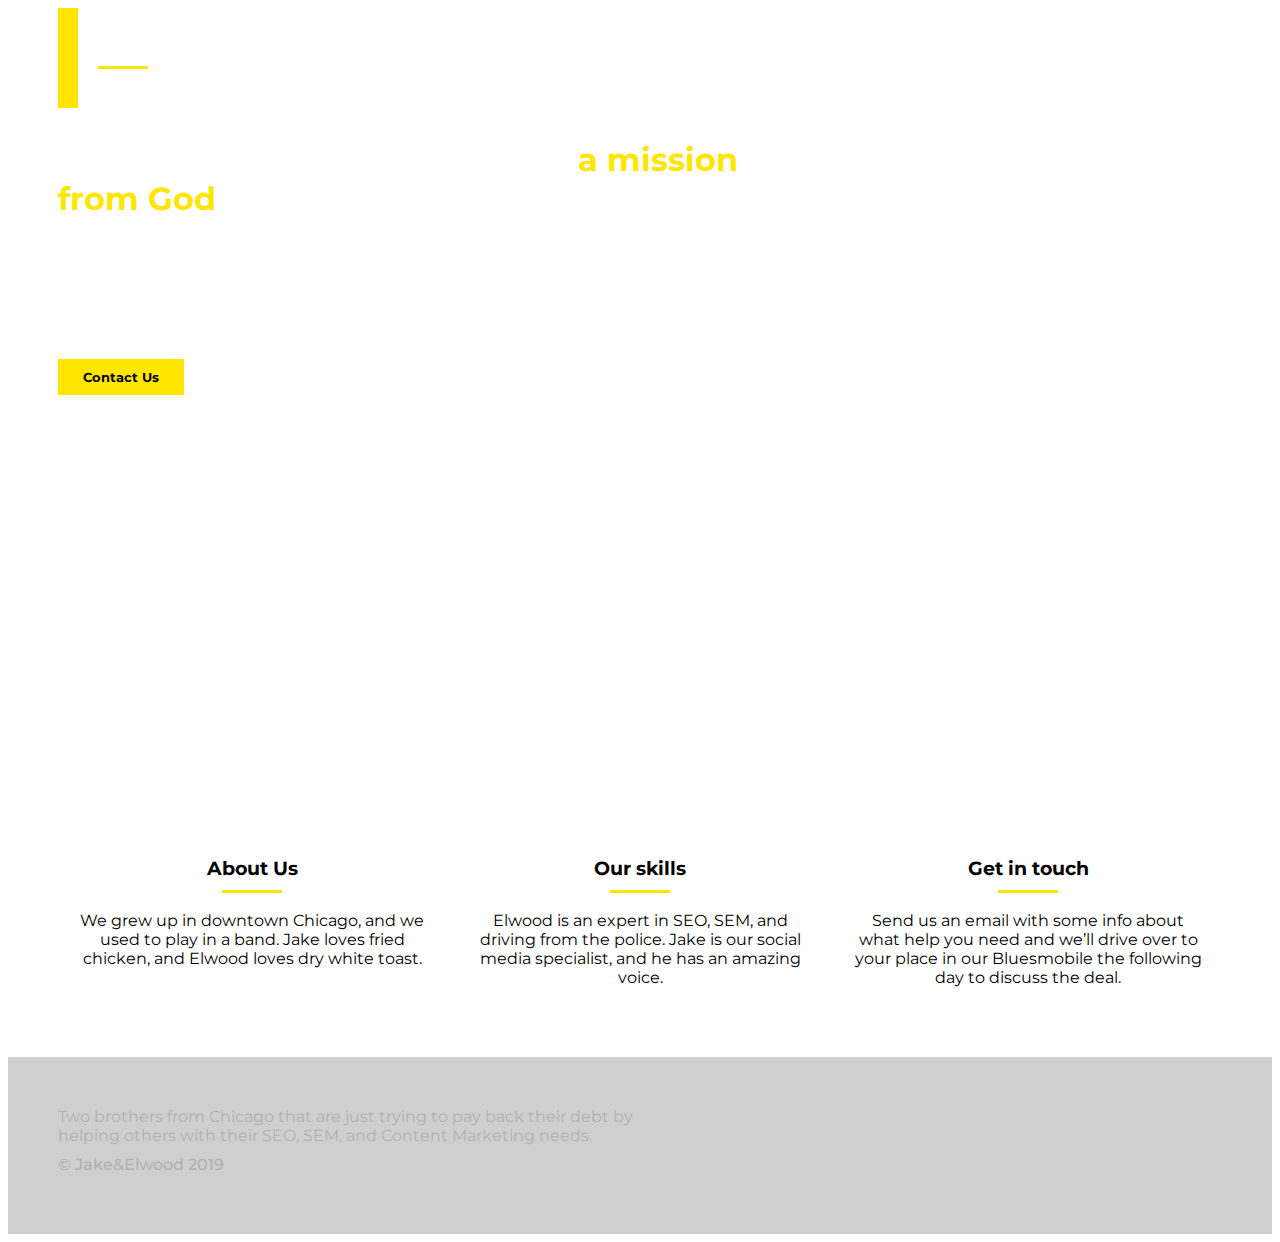
==== index.html @ 159a1af6 "corolla" ====
<!DOCTYPE html>
<html lang="en">
<head>
  <meta charset="UTF-8">
  <meta http-equiv="X-UA-Compatible" content="IE=edge">
  <meta name="viewport" content="width=device-width, initial-scale=1.0">
  <title>Document</title>
  <link rel="preconnect" href="https://fonts.googleapis.com">
  <link rel="preconnect" href="https://fonts.gstatic.com" crossorigin>
  <link href="https://fonts.googleapis.com/css2?family=Montserrat&display=swap" rel="stylesheet">
  <link rel="stylesheet" href="styles.css">
  <script src="https://kit.fontawesome.com/85235f69e0.js" crossorigin="anonymous"></script>
  <link rel="preconnect" href="https://fonts.googleapis.com">
<link rel="preconnect" href="https://fonts.gstatic.com" crossorigin>
<link href="https://fonts.googleapis.com/css2?family=Montserrat:wght@500&display=swap" rel="stylesheet">
</head>
<body>
  <div class="header">
    <div class="container">
    <ul class="navbar">
      <div class="header-logo">
        <img src="img\logo.png" alt="">
      </div>
      <nav>
      <a href="" class="currentpage">Home</a>
      <a href="">About Us</a>
      <a href="">Contact</a>
      </nav>
    </ul>
    <div class="header-content">
      <p>The only marketing agency on <span class="yellow">a mission from God</span>, fully dedicated to increase your web traffic.</p>
      <p class="about">We’re two brothers from Chicago. We can help you with SEO, SEM, content marketing and whatever else.</p>
      <button class="contact">Contact Us</button>
    </div>
  </div>
</div>
<div class="main container-flex">
  <div><h3 class="aboutunderline">About Us</h3>

    <p class="main-text">We grew up in downtown Chicago, and we used to play in a band. Jake loves fried chicken, and Elwood loves dry white toast.</p></div>
  <div><h3 class="aboutunderline">Our skills</h3>

    <p class="main-text">Elwood is an expert in SEO, SEM, and driving from the police. Jake is our social media specialist, and he has an amazing voice.</p></div>
  <div><h3 class="aboutunderline">Get in touch</h3>

    <p class="main-text">Send us an email with some info about what help you need and we’ll drive over to your place in our Bluesmobile the following day to discuss the deal.</p></div>
</div>
<div class="footer">
  <div class="container-flex bottom">
      <div class="info">
        Two brothers from Chicago that are just trying to pay back their debt by helping others with their SEO, SEM, and Content Marketing needs.

        <div class="footerend">© Jake&Elwood 2019</div>
      </div>
      <div class="logos">
        <a href=""><i class="fab fa-twitter-square"></i></a>
        <a href=""><i class="fab fa-facebook-square"></i></a>
        <a href=""><i class="fab fa-instagram-square"></i></a>
      </div>
  </div>
</div>
</body>
</html>
---- styles.css ----
.container {
    margin: 0 50px;
}

.container-flex {
    margin: 0 50px;
    display: flex;
}

.header {
    background-image: url(img/hero-bg.jpg);
    height: 90vh;
    background-repeat: no-repeat;
    margin-bottom: 0;
}

.navbar {
    display: flex;
    flex-direction: row;
    list-style: none;
    align-items: center;
}

.navbar a {
    margin: 0 20px;
    font-family: Montserrat;
    text-decoration: none;
    color: white;
}

.header-logo {
    padding: 10px;
    display: flex;
    flex-direction: column;
    justify-content: flex-end;
    background-color: #FFE600;
    height: 80px;
}

nav {
    display: flex;
    justify-content: space-between;
}

.header-content {
    max-width: 62%;
    font-family: Montserrat;
    font-size: 32px;
    font-weight: 700;
    color: white;
}

ul {
    padding: 0;
    margin: 0;
}

.yellow {
    color: #FFE600;
}

.contact {
    font-weight: 700;
    font-family: Montserrat;
    background-color: #FFE600;
    border: none;
    padding: 10px 25px;
    border-radius: 2;
}

.main {
    font-family: Montserrat;
    display: flex;
    text-align: center;
    font-weight: 400;
}

.about {
    font-size: 18px;
    font-weight: 400;
}

.main div {
    width: 100%;
    padding: 20px;
}

.aboutunderline::after {
    content: "";
    display: block;
    width: 60px;
    height: 3px;
    margin-top: 10px;
    background: #FFE600;
    margin-left: auto;
    margin-right: auto;
}

.currentpage {
    border-bottom: 3px solid #FFE600;
}

.footer {
    font-weight: 400;
    color: rgb(177, 177, 177);
    font-family: Montserrat;
    background-color: rgb(207, 207, 207);
}

.bottom {
    padding: 50px 0px;
    display: flex;
    justify-content: space-between;
    align-items: center;
}

.info {
    max-width: 50%;
}

.logos {
    display: flex;
    justify-content: flex-end;
}

.logos a{
    color: black;
    font-size: 50px;
}

.footerend {
    margin: 10px 0px;
    font-weight: 500;
}

.main-text {
    margin-bottom: 50px;
}

@media only screen and (max-width: 700px) {
    .header {
    background-size: 900vh;
    }
    
    .header {
        padding-bottom: 100px;
    }

    .container-flex {
        flex-direction: column;
    }

    nav {
        flex-direction: column;
    }

    .navbar {
        justify-content: space-between;
    }
  }
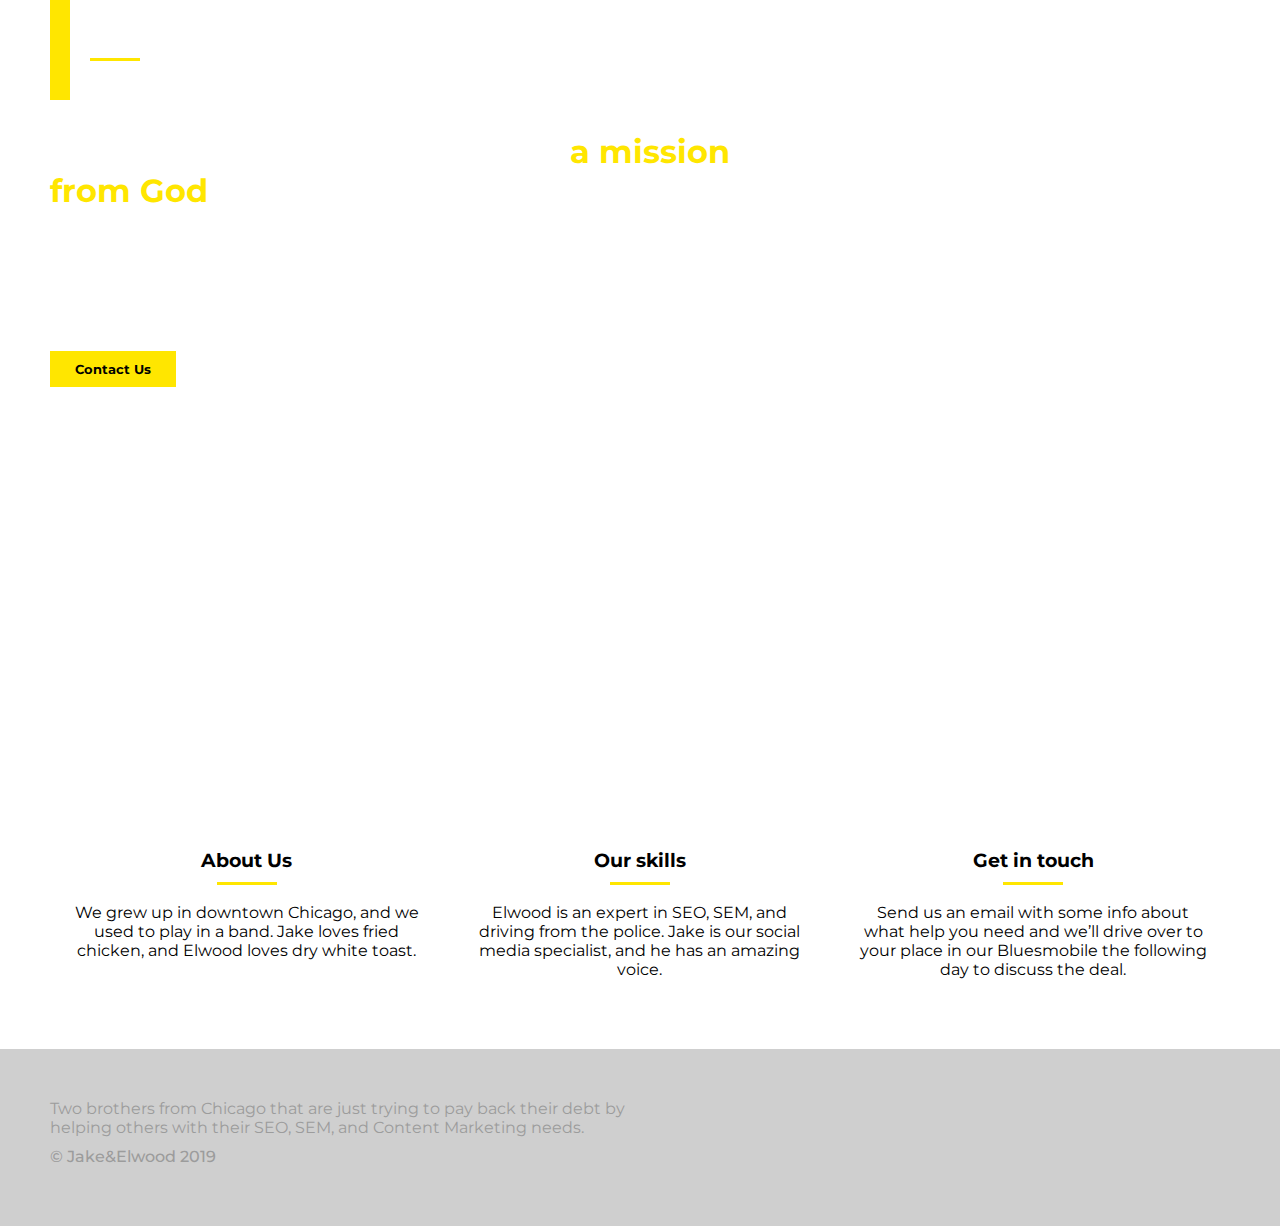
==== commit d8937d0f: "based" ====
--- a/index.html
+++ b/index.html
@@ -1,63 +1,101 @@
 <!DOCTYPE html>
 <html lang="en">
-<head>
-  <meta charset="UTF-8">
-  <meta http-equiv="X-UA-Compatible" content="IE=edge">
-  <meta name="viewport" content="width=device-width, initial-scale=1.0">
-  <title>Document</title>
-  <link rel="preconnect" href="https://fonts.googleapis.com">
-  <link rel="preconnect" href="https://fonts.gstatic.com" crossorigin>
-  <link href="https://fonts.googleapis.com/css2?family=Montserrat&display=swap" rel="stylesheet">
-  <link rel="stylesheet" href="styles.css">
-  <script src="https://kit.fontawesome.com/85235f69e0.js" crossorigin="anonymous"></script>
-  <link rel="preconnect" href="https://fonts.googleapis.com">
-<link rel="preconnect" href="https://fonts.gstatic.com" crossorigin>
-<link href="https://fonts.googleapis.com/css2?family=Montserrat:wght@500&display=swap" rel="stylesheet">
-</head>
-<body>
-  <div class="header">
-    <div class="container">
-    <ul class="navbar">
-      <div class="header-logo">
-        <img src="img\logo.png" alt="">
+  <head>
+    <meta charset="UTF-8" />
+    <meta http-equiv="X-UA-Compatible" content="IE=edge" />
+    <meta name="viewport" content="width=device-width, initial-scale=1.0" />
+    <title>Document</title>
+    <link rel="preconnect" href="https://fonts.googleapis.com" />
+    <link rel="preconnect" href="https://fonts.gstatic.com" crossorigin />
+    <link
+      href="https://fonts.googleapis.com/css2?family=Montserrat&display=swap"
+      rel="stylesheet"
+    />
+    <link rel="stylesheet" href="styles.css" />
+    <script
+      src="https://kit.fontawesome.com/85235f69e0.js"
+      crossorigin="anonymous"
+    ></script>
+    <link rel="preconnect" href="https://fonts.googleapis.com" />
+    <link rel="preconnect" href="https://fonts.gstatic.com" crossorigin />
+    <link
+      href="https://fonts.googleapis.com/css2?family=Montserrat:wght@500&display=swap"
+      rel="stylesheet"
+    />
+  </head>
+  <body>
+    <div class="wrapper">
+      <div class="header">
+        <div class="container">
+          <ul class="navbar">
+            <div class="header-logo">
+              <img src="img\logo.png" alt="" />
+            </div>
+            <nav>
+              <a href="" class="currentpage">Home</a>
+              <a href="">About Us</a>
+              <a href="contact.html">Contact</a>
+            </nav>
+          </ul>
+          <div class="header-content">
+            <p>
+              The only marketing agency on
+              <span class="yellow">a mission from God</span>, fully dedicated to
+              increase your web traffic.
+            </p>
+            <p class="about">
+              We’re two brothers from Chicago. We can help you with SEO, SEM,
+              content marketing and whatever else.
+            </p>
+            <button class="contact">
+              <a href="contact.html">Contact Us</a>
+            </button>
+          </div>
+        </div>
       </div>
-      <nav>
-      <a href="" class="currentpage">Home</a>
-      <a href="">About Us</a>
-      <a href="">Contact</a>
-      </nav>
-    </ul>
-    <div class="header-content">
-      <p>The only marketing agency on <span class="yellow">a mission from God</span>, fully dedicated to increase your web traffic.</p>
-      <p class="about">We’re two brothers from Chicago. We can help you with SEO, SEM, content marketing and whatever else.</p>
-      <button class="contact">Contact Us</button>
+      <div class="main container-flex">
+        <div>
+          <h3 class="aboutunderline">About Us</h3>
+
+          <p class="main-text">
+            We grew up in downtown Chicago, and we used to play in a band. Jake
+            loves fried chicken, and Elwood loves dry white toast.
+          </p>
+        </div>
+        <div>
+          <h3 class="aboutunderline">Our skills</h3>
+
+          <p class="main-text">
+            Elwood is an expert in SEO, SEM, and driving from the police. Jake
+            is our social media specialist, and he has an amazing voice.
+          </p>
+        </div>
+        <div>
+          <h3 class="aboutunderline">Get in touch</h3>
+
+          <p class="main-text">
+            Send us an email with some info about what help you need and we’ll
+            drive over to your place in our Bluesmobile the following day to
+            discuss the deal.
+          </p>
+        </div>
+      </div>
+      <div class="footer">
+        <div class="container-flex bottom">
+          <div class="info">
+            Two brothers from Chicago that are just trying to pay back their
+            debt by helping others with their SEO, SEM, and Content Marketing
+            needs.
+
+            <div class="footerend">© Jake&Elwood 2019</div>
+          </div>
+          <div class="logos">
+            <a href=""><i class="fab fa-twitter-square"></i></a>
+            <a href=""><i class="fab fa-facebook-square"></i></a>
+            <a href=""><i class="fab fa-instagram-square"></i></a>
+          </div>
+        </div>
+      </div>
     </div>
-  </div>
-</div>
-<div class="main container-flex">
-  <div><h3 class="aboutunderline">About Us</h3>
-
-    <p class="main-text">We grew up in downtown Chicago, and we used to play in a band. Jake loves fried chicken, and Elwood loves dry white toast.</p></div>
-  <div><h3 class="aboutunderline">Our skills</h3>
-
-    <p class="main-text">Elwood is an expert in SEO, SEM, and driving from the police. Jake is our social media specialist, and he has an amazing voice.</p></div>
-  <div><h3 class="aboutunderline">Get in touch</h3>
-
-    <p class="main-text">Send us an email with some info about what help you need and we’ll drive over to your place in our Bluesmobile the following day to discuss the deal.</p></div>
-</div>
-<div class="footer">
-  <div class="container-flex bottom">
-      <div class="info">
-        Two brothers from Chicago that are just trying to pay back their debt by helping others with their SEO, SEM, and Content Marketing needs.
-
-        <div class="footerend">© Jake&Elwood 2019</div>
-      </div>
-      <div class="logos">
-        <a href=""><i class="fab fa-twitter-square"></i></a>
-        <a href=""><i class="fab fa-facebook-square"></i></a>
-        <a href=""><i class="fab fa-instagram-square"></i></a>
-      </div>
-  </div>
-</div>
-</body>
-</html>+  </body>
+</html>
--- a/styles.css
+++ b/styles.css
@@ -1,3 +1,7 @@
+body {
+    margin: 0;
+}
+
 .container {
     margin: 0 50px;
 }
@@ -12,6 +16,11 @@
     height: 90vh;
     background-repeat: no-repeat;
     margin-bottom: 0;
+    background-size: cover;
+}
+
+.header-sansimage {
+    background-color: black;
 }
 
 .navbar {
@@ -69,6 +78,14 @@
 }
 
 .main {
+    font-family: Montserrat;
+    display: flex;
+    text-align: center;
+    font-weight: 400;
+}
+
+.main-contact {
+    padding-top: 100px;
     font-family: Montserrat;
     display: flex;
     text-align: center;
@@ -102,7 +119,7 @@
 
 .footer {
     font-weight: 400;
-    color: rgb(177, 177, 177);
+    color: rgb(156, 156, 156);
     font-family: Montserrat;
     background-color: rgb(207, 207, 207);
 }
@@ -137,9 +154,37 @@
     margin-bottom: 50px;
 }
 
+a:hover{
+    opacity: 70%
+}
+
+button:hover {
+    opacity: 70%;
+}
+
+button a {
+    text-decoration: none;
+    color: black;
+}
+
+.main-image {
+    padding: 0 0;
+}
+
+.main-img{
+    box-shadow: 5px 5px 0px black, 10px 10px 0px yellow;
+    padding: 0;
+}
+
 @media only screen and (max-width: 700px) {
+    .wrapper {
+        width: 650px;
+    }
+
     .header {
-    background-size: 900vh;
+    height: 20%;
+    background-size: cover;
+    background-position: bottom center;
     }
     
     .header {
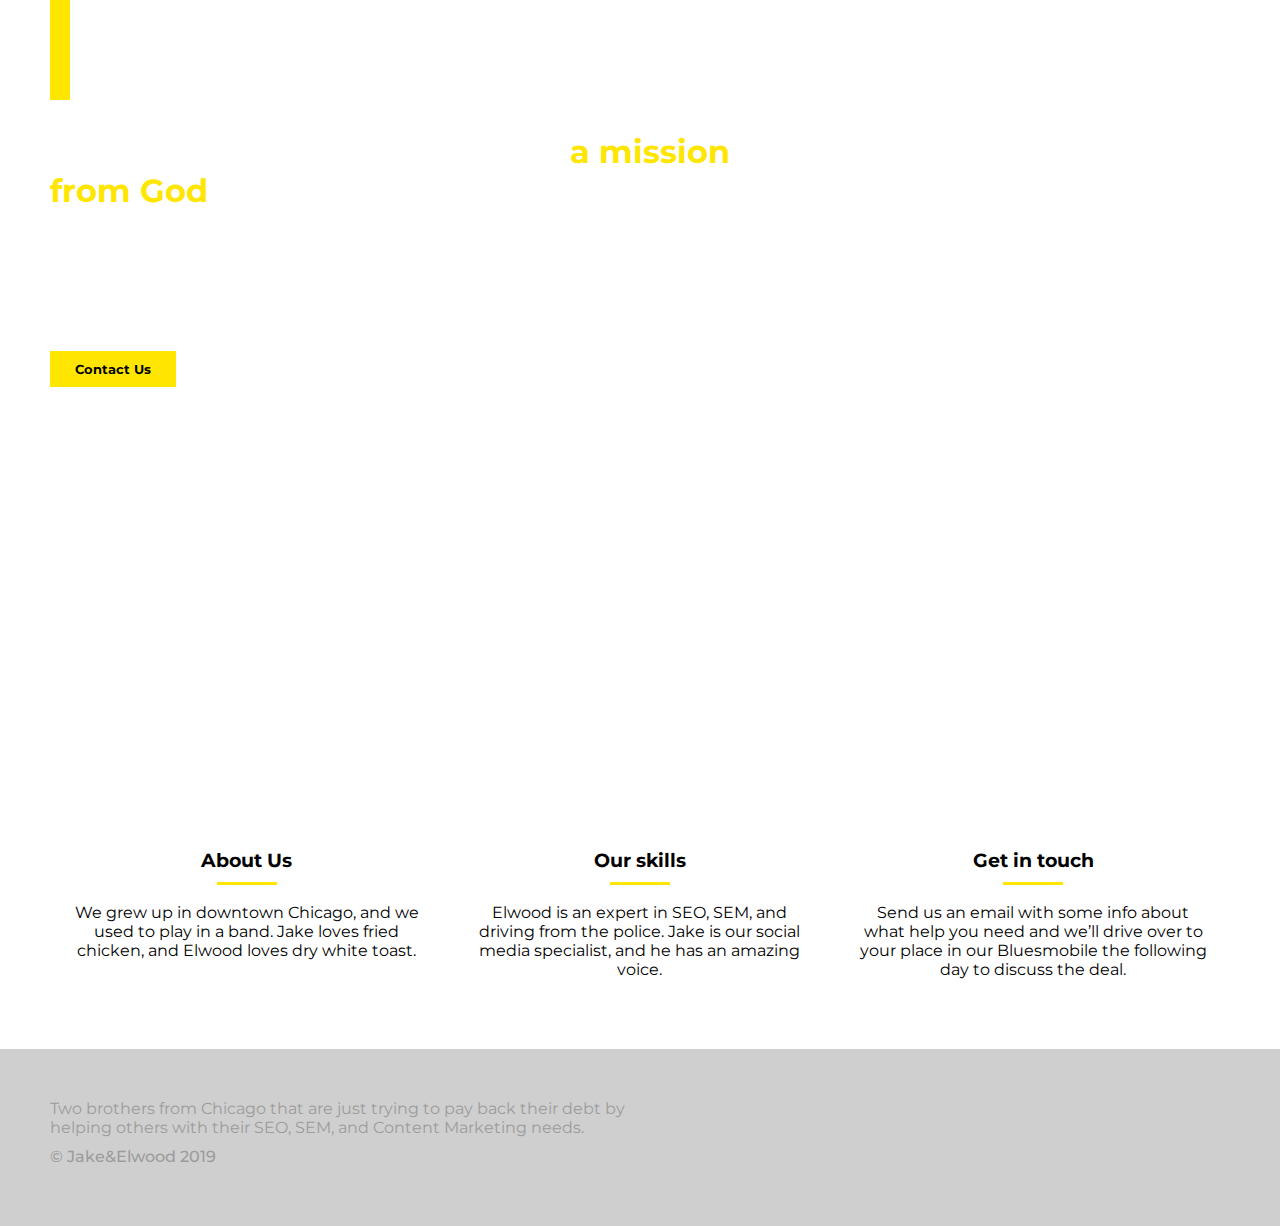
==== commit e8f39181: "thing" ====
--- a/index.html
+++ b/index.html
@@ -4,7 +4,7 @@
     <meta charset="UTF-8" />
     <meta http-equiv="X-UA-Compatible" content="IE=edge" />
     <meta name="viewport" content="width=device-width, initial-scale=1.0" />
-    <title>Document</title>
+    <title>Jake&elwood</title>
     <link rel="preconnect" href="https://fonts.googleapis.com" />
     <link rel="preconnect" href="https://fonts.gstatic.com" crossorigin />
     <link
@@ -22,6 +22,7 @@
       href="https://fonts.googleapis.com/css2?family=Montserrat:wght@500&display=swap"
       rel="stylesheet"
     />
+    <link rel="icon" href="https://www.creativefabrica.com/wp-content/uploads/2020/09/10/Letter-J-Logo-Template-Design-Vector-Graphics-5406014-1.jpg" type="image/icon type">
   </head>
   <body>
     <div class="wrapper">
@@ -31,11 +32,6 @@
             <div class="header-logo">
               <img src="img\logo.png" alt="" />
             </div>
-            <nav>
-              <a href="" class="currentpage">Home</a>
-              <a href="">About Us</a>
-              <a href="contact.html">Contact</a>
-            </nav>
           </ul>
           <div class="header-content">
             <p>
